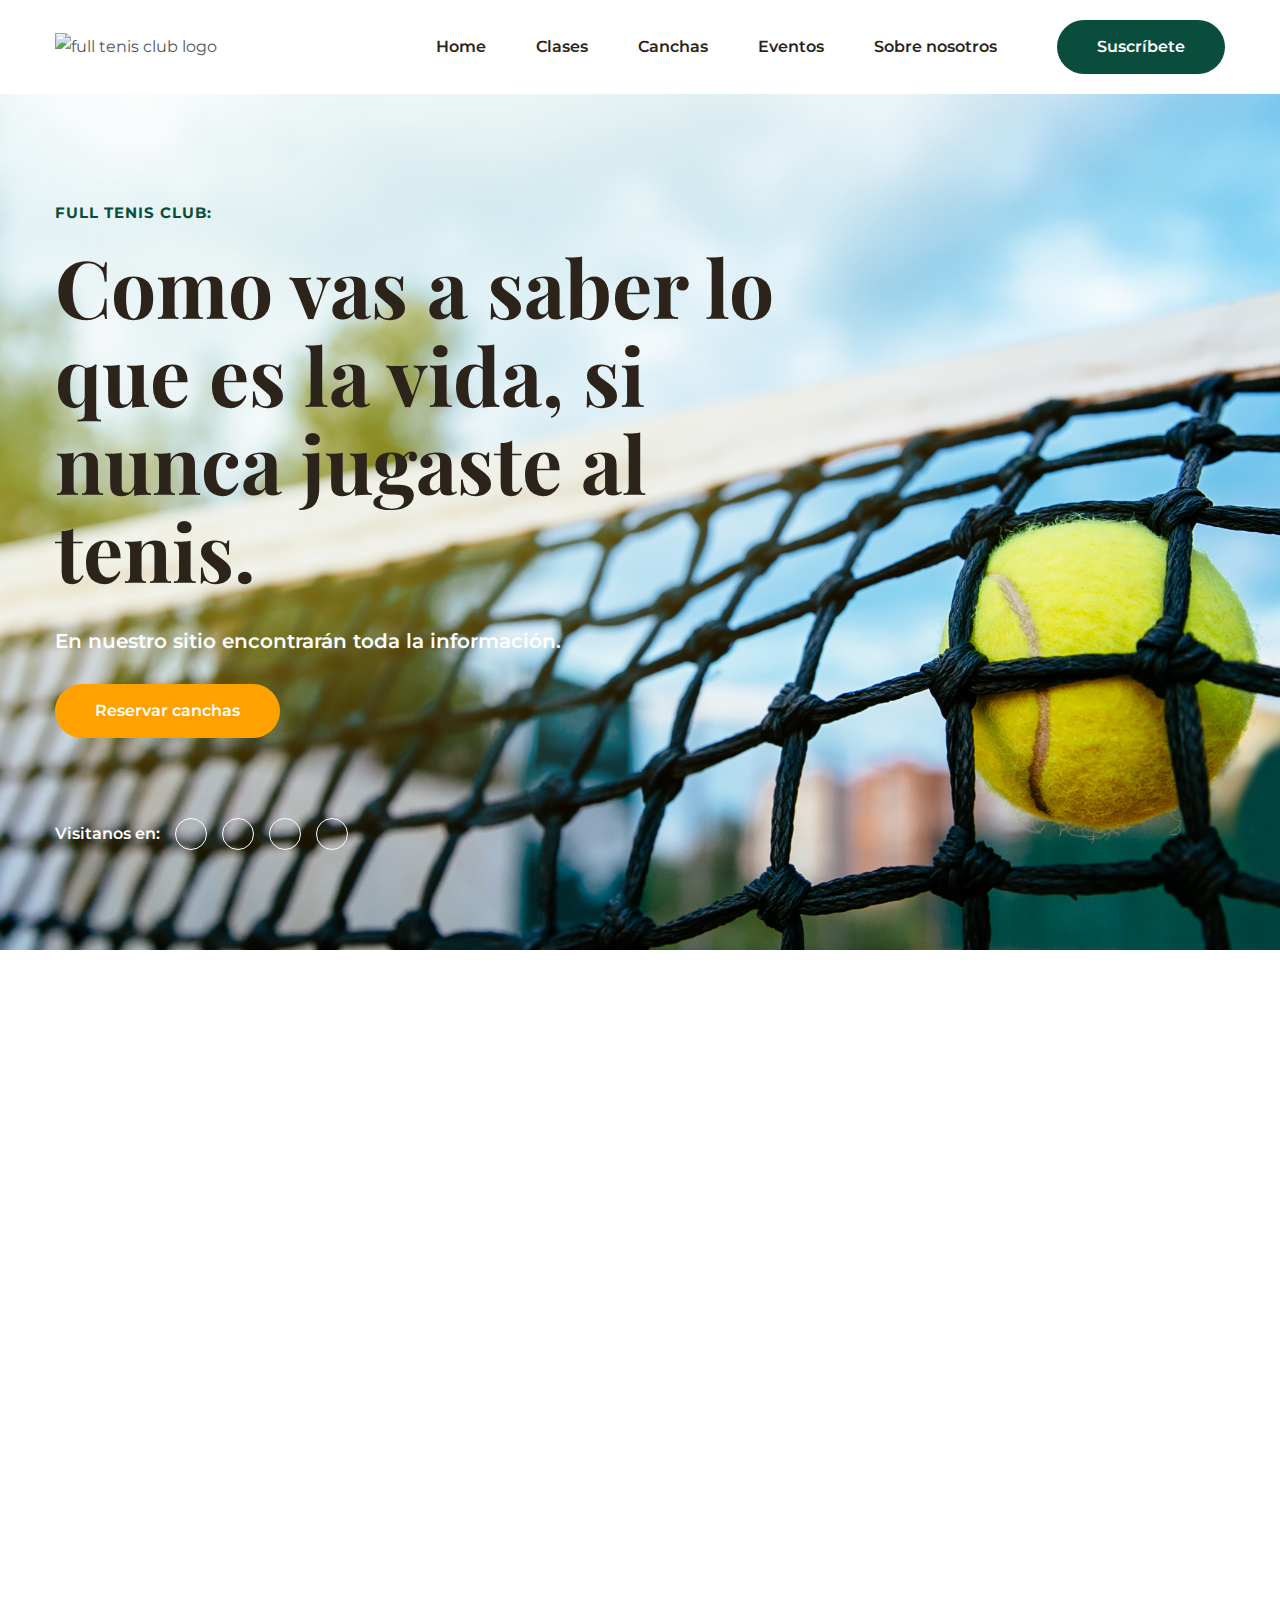
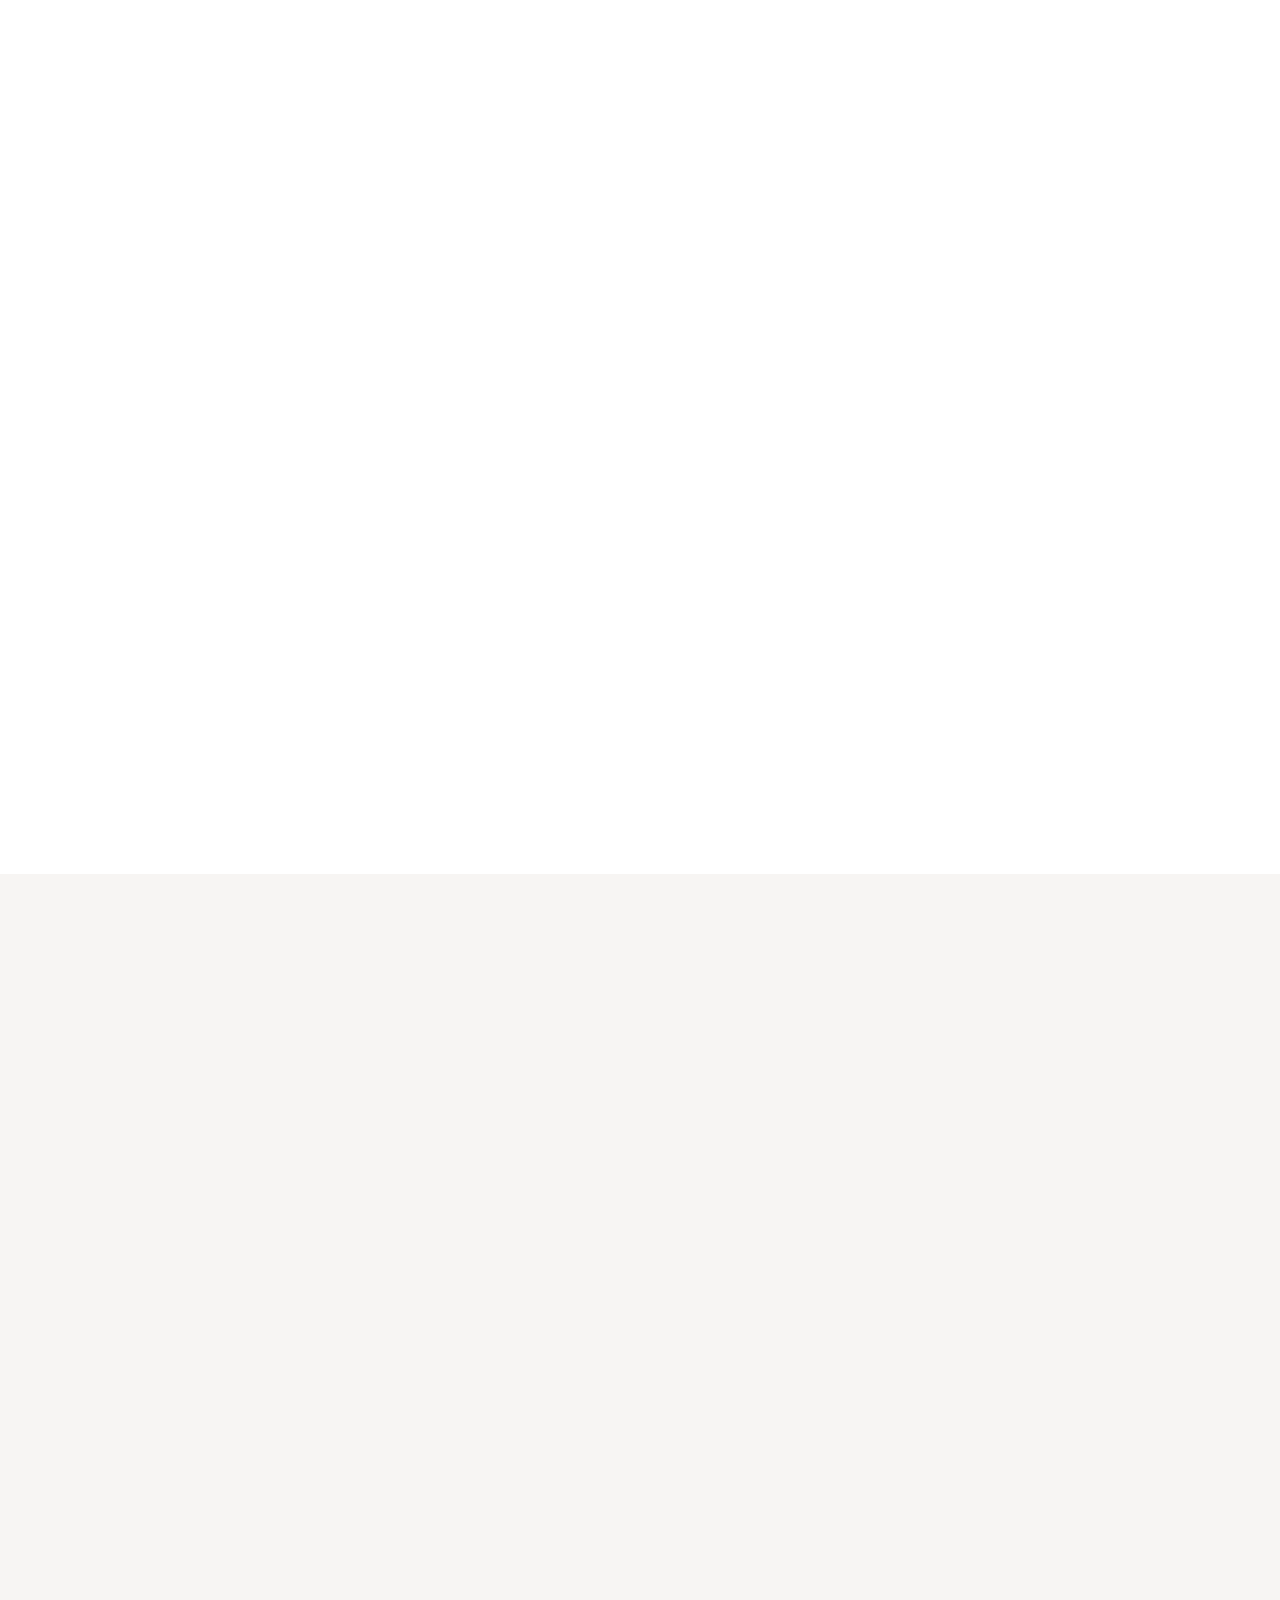
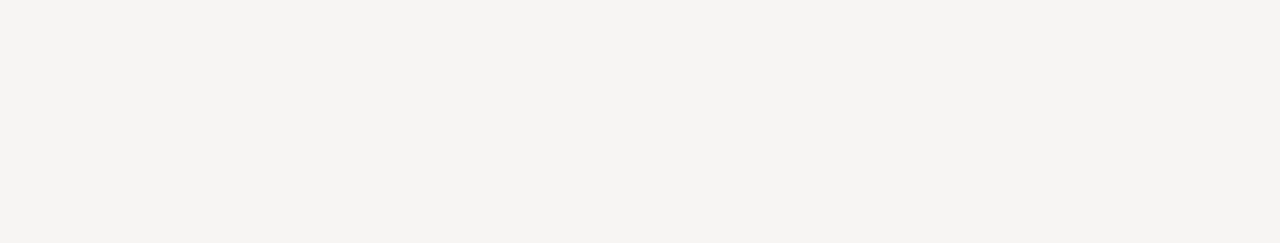
==== Full Tenis Club/index.html @ f9616d7e "Add files via upload" ====
<!DOCTYPE html>
<html lang="en">

<head>
  <meta charset="UTF-8">
  <meta http-equiv="X-UA-Compatible" content="IE=edge">
  <meta name="viewport" content="width=device-width, initial-scale=1.0">
  <title>Full Tenis Club</title>

  <!-- 
    - Icono
  -->
  <link rel="icon" href="/assets/images/iconFTC.png">
  <!-- 
    - Css link
  -->
  <link rel="stylesheet" href="./assets/css/style.css">

  <!-- 
    - google font link
  -->
  <link rel="preconnect" href="https://fonts.googleapis.com">
  <link rel="preconnect" href="https://fonts.gstatic.com" crossorigin>
  <link
    href="https://fonts.googleapis.com/css2?family=Montserrat:wght@400;500;600;700&family=Playfair+Display:wght@600&display=swap"
    rel="stylesheet">
</head>

<body id="top">

  <!-- 
    - #HEADER
  -->
 
  <header class="header" data-header>
    <div class="container">

      <img src="/assets/images/logoFTC.png" alt="full tenis club logo" class="ftcLogo">

      <nav class="navbar" data-navbar>

        <button class="nav-toggle-btn" aria-label="close menu" data-nav-toggler>
          <ion-icon name="close-outline" aria-hidden="true"></ion-icon>
        </button>

        <ul class="navbar-list">

          <li class="navbar-item">
            <a href="#home" class="navbar-link" data-nav-link>Home</a>
          </li>

          <li class="navbar-item">
            <a href="#clases" class="navbar-link" data-nav-link>Clases</a>
          </li>

          <li class="navbar-item">
            <a href="#canchas" class="navbar-link" data-nav-link>Canchas</a>
          </li>

          <li class="navbar-item">
            <a href="#eventos" class="navbar-link" data-nav-link>Eventos</a>
          </li>

          <li class="navbar-item">
            <a href="#sobreNosotros" class="navbar-link" data-nav-link>Sobre nosotros</a>
          </li>

        </ul>

      </nav>

      <a href="#" class="btn btn-primary">Suscríbete</a>

      <button class="nav-toggle-btn" aria-label="open manu" data-nav-toggler>
        <ion-icon name="menu-outline" aria-hidden="true"></ion-icon>
      </button>

      <div class="overlay" data-nav-toggler data-overlay></div>

    </div>
  </header>





  <main>
    <article>

      <!-- 
        - #Info
      -->

      <section class="section info" aria-label="info" id="home" data-section
        style="background-image: url('./assets/images/tenisBackground.jpg')">
        <div class="container">

          <p class="info-subtitle">Full Tenis Club:</p>

          <h1 class="h1 info-title">Como vas a saber lo que es la vida, si nunca jugaste al tenis.</h1>

          <p class="info-text">
            En nuestro sitio encontrarán toda la información.
          </p>

          <a href="#" class="btn btn-secondary">Reservar canchas</a>

          <div class="social-wrapper">

            <p class="social-title">Visitanos en:</p>

            <ul class="social-list">

              <li>
                <a href="#" class="social-link">
                  <ion-icon name="logo-facebook"></ion-icon>
                </a>
              </li>

              <li>
                <a href="#" class="social-link">
                  <ion-icon name="logo-instagram"></ion-icon>
                </a>
              </li>

              <li>
                <a href="#" class="social-link">
                  <ion-icon name="logo-twitter"></ion-icon>
                </a>
              </li>

              <li>
                <a href="#" class="social-link">
                  <ion-icon name="logo-tiktok"></ion-icon>
                </a>
              </li>

            </ul>

          </div>

        </div>
      </section>


      <!-- 
        - #CLASES TENIS
      -->

      <section class="section service" aria-label="service" data-section id="clases">
        <h2 class="h2 h2-title">Consulta sobre todos nuestros programas.</h2>
        <div class="container-tenisClass">
          <div class="tarjet">
            <img src="/assets/images/tom2.jpg" alt="niños jugando tenis" class="tenis-img">
            <h3 class="h3 h3-tarjet">Clases para niños</h3>
            <div class="tarjet-text">
              <h3 class="h3">Primeros pasos al tenis (4-5 años) </h3>
              <p class="p-tarjet">Iniciación al tenis y deportiva para chicos de 4 y 5 años basada en el aprendizaje y primeros pasos en el deporte mediante juegos y actividades recreativas, 
                fomentando asi las diferentes técnicas y coordinación de los movimientos.</p>
              <h3 class="h3">Escuelita principal nivel 1 (6-8 años)</h3>
              <p class="p-tarjet">Para chicos desde los 5 o 6 años en adelante basada en clases con juegos y técnicas para chicos que realizan sus primeros pasos en el aprendizaje del tenis.</p>
              <h3 class="h3">Escuela avanzados nivel 2 (8-10 años)</h3>
              <p class="p-tarjet">Para chicos que poseen alguna experiencia en el deporte, basada en el trabajo técnico de los diferentes golpes como asi también en la coordinación y
                manejo del físico en las diferentes situaciones del juego.</p>
            </div>
          </div>

          <div class="tarjet">
            <img src="/assets/images/adults2.jpg" alt="adultos jugando tenis" class="tenis-img">
            <h3 class="h3 h3-tarjet">Clases para adultos y mayores</h3>
            <div class="tarjet-text">
              <h3 class="h3">Clases Individuales</h3>
              <p class="p-tarjet">Clases para adultos principiantes como para jugadores más experimentados que buscan recreación y/p perfeccionamiento de su juego.</p>
              <h3 class="h3"> Clases Grupales</h3>
              <p class="p-tarjet">Clases para un máximo de 4 jugadores, divididos por categoría y nivel de juego.</p>
              <h3 class="h3">Peloteo</h3>
              <p class="p-tarjet">Intercambio de pases de pelota entre el jugador y el profesor, con el objetivo de adquirir constancia en el juego.</p>
            </div>
          </div>
        </div>

        <div class="container">

          <ul class="grid-list">

            <li>
              <div class="service-card">

                <div class="card-icon">
                  <img src="/assets/images/tenisNiña.png" width="60" height="60" loading="lazy" alt="Women’s Course">
                </div>

                <h3 class="h3">
                  <a href="#" class="card-title">Clases para niños y niñas</a>
                </h3>

                <p class="card-text">
                  Vení a aprender con nosotros y de paso a divertirte con los chicos y el club, la vamos a pasar genial!
                </p>

                <a href="#" class="btn btn-secondary">
                  <ion-icon name="arrow-forward"></ion-icon>
                </a>

                

              </div>
            </li>

            <li>
              <div class="service-card active">

                <div class="card-icon">
                  <img src="/assets/images/tenisHombre.png" width="60" height="60" loading="lazy" alt="Basic Course">
                </div>

                <h3 class="h3">
                  <a href="#" class="card-title">Clases personalizadas</a>
                </h3>

                <p class="card-text">
                  Programas adaptables con acompañamiento para jugadores mas experimentados que quieran mejorar.
                </p>

                <a href="#" class="btn btn-secondary">
                  <ion-icon name="arrow-forward"></ion-icon>
                </a>

              </div>
            </li>

            <li>
              <div class="service-card">

                <div class="card-icon">
                  <img src="/assets/images/tenisMujer.png" width="60" height="60" loading="lazy" alt="Men’s Course">
                </div>

                <h3 class="h3">
                  <a href="#" class="card-title">Clases para adultos y mayores</a>
                </h3>

                <p class="card-text">
                  Clases individuales y grupales para adultos y mayores que estan empezando en el tenis.
                </p>

                <a href="#" class="btn btn-secondary">
                  <ion-icon name="arrow-forward"></ion-icon>
                </a>

              </div>
            </li>

          </ul>

        </div>
      </section>


      <section class="section about" aria-label="about"  data-section>
        <div class="container">

          <div class="about-banner img-holder" style="--width: 470; --height: 580;">
            <img src="/assets/images/chicos.jpg" width="470" height="580" loading="lazy" alt="about banner"
              class="img-cover">

            <a href="#" class="btn btn-secondary">Conocer mas</a>
          </div>

          <div class="about-content">

            <p class="section-subtitle">+25 años enseñando. </p>

            <h2 class="h2 section-title">Vení a aprender con nosotros.</h2>

            <p class="section-text">
              En Full Tenis Club contamos con mas de 20 profesores y profesionales preparados  y capacitados para ayudarte a mejorar y superarte dia a dia.
            </p>

            <h3 class="about-h3">Torneos y campeonatos te esperan.</h3>

            <p class="section-text">
              Competimos en torneos nacionales e internacionales contra las mejores academias y escuelas de tenis del mundo, ¿Que esperas para sumarte?
            </p>

          </div>

        </div>
      </section>


  <!-- 
    - #BACK TO TOP
  -->

  <a href="#top" class="back-top-btn" aria-label="back to top" data-back-top-btn>
    <ion-icon name="chevron-up" aria-hidden="true"></ion-icon>
  </a>



  <!-- 
    - custom js link
  -->
  <script src="./assets/js/script.js" defer></script>

  <!-- 
    - ionicon link
  -->
  <script type="module" src="https://unpkg.com/ionicons@5.5.2/dist/ionicons/ionicons.esm.js"></script>
  <script nomodule src="https://unpkg.com/ionicons@5.5.2/dist/ionicons/ionicons.js"></script>

</body>

</html>
---- Full Tenis Club/assets/css/style.css ----
/*-----------------------------------*\
  #style.css
\*-----------------------------------*/

:root {

  /**
   * colors
   */

  --blue-green-color-wheel_60: hsla(165, 77%, 17%, 0.6);
  --blue-green-color-wheel_10: hsla(165, 77%, 17%, 0.1);
  --blue-green-color-wheel: hsl(165, 77%, 17%);
  --black-chocolate: hsl(32, 24%, 14%);
  --spanish-gray: hsl(210, 3%, 62%);
  --orange-web: hsl(38, 100%, 50%);
  --davys-gray: hsl(213, 5%, 34%);
  --light-gray: hsl(0, 0%, 80%);
  --msu-green: hsl(165, 77%, 15%);
  --cultured: hsl(30, 22%, 96%);
  --white_15: hsl(0, 0%, 100%, 0.15);
  --white: hsl(0, 0%, 100%);
  --onyx: hsl(210, 10%, 23%);

  /**
   * typography
   */

  --ff-montserrat: 'Montserrat', sans-serif;
  --ff-playfair: 'Playfair Display', serif;

  --fs-1: 3.6rem;
  --fs-2: 2.4rem;
  --fs-3: 2.2rem;
  --fs-4: 2rem;
  --fs-5: 1.5rem;
  --fs-6: 1.4rem;
  --fs-7: 1.3rem;

  --fw-700: 700;
  --fw-600: 600;
  --fw-500: 500;

  /**
   * spacing
   */

  --section-padding: 60px;

  /**
   * shadow
   */

  --shadow-1: 0 2px 30px hsla(0, 0%, 0%, 0.1);
  --shadow-2: 2px 4px 8px hsla(215, 20%, 16%, 0.15);

  /**
   * border radius
   */

  --radius-2: 2px;
  --radius-10: 10px;
  --radius-50: 50px;

  /**
   * transition
   */

  --transition-1: 0.25s ease;
  --transition-2: 0.5s ease;
  --transition-3: 1s ease;
  --cubic-in: cubic-bezier(0.51, 0.03, 0.64, 0.28);
  --cubic-out: cubic-bezier(0.33, 0.85, 0.4, 0.96);

}





/*-----------------------------------*\
  #RESET
\*-----------------------------------*/

*,
*::before,
*::after {
  margin: 0;
  padding: 0;
  box-sizing: border-box;
}

li { list-style: none; }

a {
  text-decoration: none;
  color: inherit;
}

a,
img,
span,
input,
button,
ion-icon { display: block; }

img { height: auto; }

input,
button {
  background: none;
  border: none;
  font: inherit;
}

input { width: 100%; }

button { cursor: pointer; }

ion-icon { pointer-events: none; }

address { font-style: normal; }

html {
  font-family: var(--ff-montserrat);
  font-size: 10px;
  scroll-behavior: smooth;
}

body {
  background-color: var(--white);
  color: var(--davys-gray);
  font-size: 1.6rem;
  line-height: 1.75;
}

:focus-visible { outline-offset: 4px; }

::-webkit-scrollbar { width: 10px; }

::-webkit-scrollbar-track { background-color: hsl(0, 0%, 98%); }

::-webkit-scrollbar-thumb { background-color: hsl(0, 0%, 80%); }

::-webkit-scrollbar-thumb:hover { background-color: hsl(0, 0%, 70%); }





/*-----------------------------------*\
  #REUSED STYLE
\*-----------------------------------*/

.container { padding-inline: 15px; }

.btn {
  color: var(--white);
  font-size: var(--fs-6);
  font-weight: var(--fw-600);
  max-width: max-content;
  padding: 8px 20px;
  border-radius: var(--radius-50);
  transition: var(--transition-1);
}

.btn-primary,
.btn-secondary:is(:hover, :focus) { background-color: var(--blue-green-color-wheel); }

.btn-secondary,
.btn-primary:is(:hover, :focus) { background-color: var(--orange-web); }

.section { padding-block: var(--section-padding); }

.h1,
.h2,
.h3 {
  color: var(--black-chocolate);
  font-family: var(--ff-playfair);
  line-height: 1.1;
}

.h1 { font-size: var(--fs-1); }

.h2 { font-size: var(--fs-2); }

.h3 { font-size: var(--fs-4); }

.grid-list {
  display: grid;
  gap: 50px;
}

.img-holder {
  aspect-ratio: var(--width) / var(--height);
  background-color: var(--light-gray);
}

.img-cover {
  width: 100%;
  height: 100%;
  object-fit: cover;
}

.section-subtitle {
  color: var(--color, var(--blue-green-color-wheel));
  font-size: var(--fs-5);
  font-weight: var(--fw-700);
  text-transform: uppercase;
  letter-spacing: 1px;
  text-align: center;
  margin-block-end: 15px;
}

.section-title { text-align: center; }

.section-text { font-size: var(--fs-5); }

.title-wrapper {
  position: relative;
  padding-block: 40px;
  margin-block-end: 50px;
  z-index: 1;
}

.title-wrapper::after {
  content: "";
  position: absolute;
  top: 50%;
  left: 50%;
  transform: translate(-50%, -50%);
  width: 120px;
  height: 160px;
  background-repeat: no-repeat;
  background-position: center;
  background-size: contain;
  z-index: -1;
}

.card-link {
  color: var(--spanish-gray);
  font-size: var(--fs-5);
  font-weight: var(--fw-600);
  transition: var(--transition-2);
}

.card-link .span {
  display: inline-block;
  color: var(--hover-color, var(--black-chocolate));
  transition: var(--transition-2);
}

.card-meta-list {
  display: flex;
  align-items: center;
  gap: 25px;
}

.card-meta-item {
  position: relative;
  color: var(--orange-web);
  font-size: var(--fs-6);
}

.card-meta-item:not(:last-child)::after {
  position: absolute;
  content: "";
  top: 50%;
  right: -15px;
  width: 4px;
  height: 4px;
  background-color: var(--blue-green-color-wheel);
  border-radius: 50%;
}

[data-section] > * {
  opacity: 0;
  transform: translateY(50px);
  transition: var(--transition-3);
}

[data-section].active > * {
  opacity: 1;
  transform: translateY(0);
}





/*-----------------------------------*\
  #HEADER
\*-----------------------------------*/

.header {
  position: fixed;
  top: 0;
  left: 0;
  width: 100%;
  background-color: var(--white);
  padding-block: 15px;
  z-index: 4;
  transition: var(--transition-1);
}

.header.active { box-shadow: var(--shadow-2); }

.header > .container {
  display: flex;
  justify-content: space-between;
  align-items: center;
  gap: 15px;
}

.ftcLogo{
  width: 20%;
}

.header .btn { margin-inline-start: auto; }

.nav-toggle-btn {
  font-size: 40px;
  color: var(--black-chocolate);
}

.navbar {
  position: fixed;
  top: 0;
  left: -300px;
  max-width: 300px;
  width: 100%;
  height: 100%;
  background-color: var(--white);
  visibility: hidden;
  transition: 0.25s var(--cubic-in);
  z-index: 2;
}

.navbar.active {
  transform: translateX(100%);
  visibility: visible;
  transition: 0.5s var(--cubic-out);
}

.navbar .nav-toggle-btn {
  font-size: 35px;
  position: absolute;
  top: 25px;
  right: 20px;
}

.navbar .nav-toggle-btn ion-icon { --ionicon-stroke-width: 25px;}

.navbar-list {
  margin-block-start: 110px;
  border-block-end: 1px solid var(--blue-green-color-wheel_10);
}

.navbar-item { border-block-start: 1px solid var(--blue-green-color-wheel_10); }

.navbar-link {
  color: var(--black-chocolate);
  padding: 13px 20px;
  font-size: var(--fs-5);
  font-weight: var(--fw-600);
}

.overlay {
  position: fixed;
  top: 0;
  left: 0;
  bottom: 0;
  right: 0;
  background-color: hsla(0, 0%, 0%, 0.5);
  opacity: 0;
  pointer-events: none;
  transition: var(--transition-1);
  z-index: 1;
}

.overlay.active {
  opacity: 1;
  pointer-events: all;
}





/*-----------------------------------*\
  #INFO
\*-----------------------------------*/

.info {
  padding-block: 130px 80px;
  background-repeat: no-repeat;
  background-size: cover;
  background-position: 25%;
}

.info-subtitle {
  color: var(--blue-green-color-wheel);
  font-size: var(--fs-5);
  font-weight: var(--fw-700);
  text-transform: uppercase;
  letter-spacing: 1px;
}

.info-title { margin-block: 16px 30px; }

.info-text {
  color: var(--white);
  font-weight: var(--fw-600);
}

.info .btn { margin-block: 20px; }

.info :is(.social-wrapper, .social-list) {
  display: flex;
  align-items: center;
  gap: 15px;
}

.info .social-title {
  color: var(--white);
  font-size: var(--fs-6);
  font-weight: var(--fw-600);
}

.info .social-link {
  font-size: 14px;
  padding: 10px;
  color: var(--white);
  border: 1px solid var(--white);
  border-radius: 50%;
  transition: var(--transition-1);
}

.info .social-link:is(:hover, :focus) {
  background-color: var(--blue-green-color-wheel);
  border-color: var(--blue-green-color-wheel);
  color: var(--white);
}





/*-----------------------------------*\
  #CLASES
\*-----------------------------------*/
.h2-title{
  font-size: 4rem;
  text-align: center;
  margin-bottom: var(--fs-2);
}


.container-tenisClass{
  display: flex;
  padding: var(--fs-4);
  margin-bottom: var(--fs-2);
  justify-content: space-evenly;
}

.tenis-img{
  width: 100%;
}

.tarjet{
  width: 40%;
  background-color: var(--cultured);
  padding: var(--fs-5);
  transition: transform .2s;
}

.h3-tarjet{
  font-size: 3rem;
  padding: var(--fs-6);
  text-align: center;
}

.p-tarjet{
  margin-bottom: var(--fs-6);
}

.tarjet:hover{
  transform: scale(1.05);
}

.service-card {
  padding-inline: 25px;
  text-align: center;
}

.service-card .card-icon {
  position: relative;
  background-color: var(--cultured);
  max-width: max-content;
  margin-inline: auto;
  padding: 40px;
  border-radius: 50%;
  margin-block-end: 40px;
  overflow: hidden;
  transition: var(--transition-1);
  z-index: 1;
}

.service-card .card-icon::before,
.service-card .card-icon::after {
  content: "";
  position: absolute;
  top: 0;
  right: 0;
  bottom: 0;
  left: 0;
  border-radius: 50%;
  transition: var(--transition-1);
  z-index: -1;
}

.service-card .card-icon::before {
  background-color: var(--blue-green-color-wheel);
  transform: translateY(120px);
}

.service-card .card-icon::after {
  background-color: var(--orange-web);
  transform: translateY(150px);
}

.service-card:is(:hover, :focus-within, .active) .card-icon::before {
  transform: translateY(0);
}

.service-card:is(:hover, :focus-within, .active) .card-icon::after {
  transform: translateY(120px);
}

.service-card .card-icon img { transition: var(--transition-1); }

.service-card:is(:hover, :focus-within, .active) .card-icon img {
  filter: grayscale(1) brightness(0) invert(1);
}

.service-card .h3 { --fs-4: 2.4rem; }

.service-card .card-title { transition: var(--transition-1); }

.service-card .card-title:is(:hover, :focus) { color: var(--orange-web); }

.service-card .card-text {
  font-size: var(--fs-5);
  margin-block: 20px 35px;
}

.service-card .btn {
  margin-inline: auto;
  font-size: 18px;
  padding: 0;
  max-width: 60px;
  height: 60px;
  display: grid;
  place-content: center;
}





/*-----------------------------------*\
  #CLASES TARJETA
\*-----------------------------------*/

.about {
  background-color: var(--cultured);
  overflow: hidden;
}

.about-banner {
  position: relative;
  margin-block-end: 50px;
}

.about-banner::before,
.about-banner::after {
  content: "";
  position: absolute;
}

.about-banner::before {
  top: -20px;
  left: -20px;
  width: 100px;
  height: 100px;
  background-image: url('/assets/images/pelota.png');
  background-repeat: no-repeat;
  background-position: center;
  background-size: contain;
  animation: rotate360 8s linear infinite;
}

@keyframes rotate360 {
  0% { transform: rotate(0); }
  100% { transform: rotate(1turn); }
}

.about-banner::after {
  top: 0;
  right: 0;
  bottom: 0;
  left: 0;
  background-image: linear-gradient(to bottom, transparent 50%, var(--blue-green-color-wheel_60));
}

.about-banner .btn {
  position: absolute;
  min-width: max-content;
  bottom: 35px;
  left: 50%;
  transform: translateX(-50%);
  z-index: 1;
}

.about-content {
  position: relative;
  background-color: var(--white);
  padding: 40px;
  z-index: 1;
}

.about-content::after {
  content: "";
  position: absolute;
  top: -10px;
  right: -20px;
  width: 150px;
  height: 110px;
  background-image: url('/assets/images/raqueta.png');
  background-repeat: no-repeat;
  background-position: center;
  background-size: contain;
  z-index: -1;
}

.about :is(.section-subtitle, .section-title) { text-align: left; }

.about .section-title { margin-block-end: 20px; }

.about-h3 {
  color: var(--blue-green-color-wheel);
  font-size: var(--fs-2);
  font-weight: var(--fw-600);
  margin-block: 30px 10px;
}





/

/*-----------------------------------*\
  #BACK TO TOP
\*-----------------------------------*/

.back-top-btn {
  position: fixed;
  bottom: 10px;
  right: 20px;
  background-color: var(--orange-web);
  color: var(--white);
  font-size: 20px;
  padding: 10px;
  border-radius: 50%;
  box-shadow: var(--shadow-1);
  visibility: hidden;
  opacity: 0;
  transition: var(--transition-1);
  z-index: 4;
}

.back-top-btn:is(:hover, :focus) { background-color: var(--onyx); }

.back-top-btn.active {
  visibility: visible;
  opacity: 1;
  transform: translateY(-10px);
}



/*-----------------------------------*\
  #MEDIA QUERIES
\*-----------------------------------*/

/**
 * responsive for larger than 575px screen
 */

@media (min-width: 575px) {

  /**
   * CUSTOM PROPERTY
   */

  :root {

    /**
     * typography
     */

    --fs-1: 5.6rem;
    --fs-2: 3.6rem;

  }



  /**
   * REUSED STYLE
   */

  .container {
    max-width: 600px;
    width: 100%;
    margin-inline: auto;
  }

  .btn { padding: 10px 30px; }



  /**
   * info
   */

  .info { padding-block: 170px 100px; }

  .info-text { font-size: var(--fs-4); }

  .info .btn { margin-block: 25px 80px; }

  .info .social-title { --fs-6: 1.6rem; }

  .info .social-link { padding: 15px; }



  /**
   * SERVICE
   */

  .service-card {
    max-width: 380px;
    margin-inline: auto;
  }

  .service-card .card-icon { padding: 50px; }

  .service-card .card-icon img { width: 70px; }

  .service-card .card-icon::before,
  .service-card:is(:hover, :focus-within, .active) .card-icon::after {
    transform: translateY(150px);
  }

  .service-card .card-icon::after { transform: translateY(180px); }

  .service-card .h3 { --fs-4: 3.5rem; }



  /**
   * ABOUT
   */

  .about-banner::before {
    top: -60px;
    left: -60px;
    width: 155px;
    height: 155px;
  }

  .about-content::after {
    top: -30px;
    right: -50px;
    width: 195px;
    height: 195px;
  }

  .about .section-title { --fs-2: 4.4rem; }

  .about-h3 { --fs-2: 3rem; }



  /**
   * COURSE
   */

  .course .grid-list { grid-template-columns: 1fr 1fr; }



  /**
   * BLOG
   */

  .blog-card .h3 { --fs-4: 2.4rem; }



  /**
   * APP
   */

  .app-card { padding: 50px; }

  .app-card::before {
    width: 150px;
    height: 250px;
  }

  .app-card::after {
    width: 190px;
    height: 290px;
    bottom: -70px;
  }



  /**
   * FOOTER
   */

  .footer-top .container {
    grid-template-columns: repeat(3, 1fr);
    column-gap: 30px;
  }

  .footer-list:first-child { grid-column: 1 / 4; }

}





/**
 * responsive for larger than 768px screen
 */

@media (min-width: 768px) {

  /**
   * CUSTOM PROPERTY
   */

  :root {

    /**
     * typography
     */

    --fs-1: 6.4rem;
    --fs-2: 5.7rem;

    /**
     * spacing
     */

    --section-padding: 80px;

  }



  /**
   * REUSED STYLE
   */

  .container { max-width: 720px; }



  /**
   * HEADER
   */

  .logo { font-size: 35px; }



  /**
   * INFO
   */

  .info-title { max-width: 15ch; }



  /**
   * SERVICE
   */

  .service .grid-list { grid-template-columns: 1fr 1fr; }



  /**
   * ABOUT
   */

  .about-content { padding: 100px 80px; }

  .about .section-title { --fs-2: 5.7rem; }



  /**
   * COURSE
   */

  .course-card .card-price {
    width: 80px;
    height: 80px;
    font-size: var(--fs-4);
    margin-block-start: -100px;
  }

  .course-card .h3 { --fs-4: 2.4rem; }

  .course-card .card-content {
    padding: 30px;
    padding-block-end: 25px;
  }



  /**
   * BLOG
   */

  .blog-card { padding: 45px; }



  /**
   * APP
   */

  .app-card { padding: 100px 50px; }

}





/**
 * responsive for larger than 992px screen
 */

@media (min-width: 992px) {

  /**
   * CUSTOM PROPERTY
   */

  :root {

    /**
     * spacing
     */

    --section-padding: 100px;

  }



  /**
   * REUSED STYLE
   */

  .container { max-width: 960px; }

  .btn {
    font-size: unset;
    padding: 13px 40px;
  }

  :is(.service, .course, .blog) .grid-list {
    grid-template-columns: repeat(3, 1fr);
  }



  /**
   * HEADER
   */

  .nav-toggle-btn,
  .overlay { display: none; }

  .header { padding-block: 20px; }

  .navbar,
  .navbar.active,
  .navbar-list,
  .navbar-item { all: unset; }

  .navbar { margin-inline-start: auto; }

  .header .btn { margin-inline-start: 0; }

  .navbar-list { display: flex; }

  .navbar-link {
    font-size: unset;
    padding-inline: 15px;
    transition: var(--transition-1);
  }

  .navbar-link:is(:hover, :focus) { color: var(--orange-web); }



  /**
   * SERVICE
   */

  .service .grid-list { gap: 0; }

  .service .grid-list > li:nth-child(2) { border-inline: 1px solid var(--cultured); }

  .service-card .h3 { --fs-4: 3rem; }



  /**
   * ABOUT
   */

  .about .container {
    display: grid;
    grid-template-columns: 0.7fr 1fr;
    align-items: center;
    gap: 50px;
  }

  .about-banner { margin-block-end: 0; }

  .about-content { padding: 40px; }

  .about .section-title { --fs-2: 4.4rem; }

  .about-h3 { --fs-2: 2.4rem; }



  /**
   * BLOG
   */

  .blog-card { padding: 30px; }



  /**
   * APP
   */

  .app .section-title { margin-block-end: 55px; }

  .app .app-link {
    width: 180px;
    height: 65px;
  }

  .app .app-link .img { width: max-content; }



  /**
   * FOOTER
   */

  .footer-top .container { grid-template-columns: 1fr 0.6fr 0.6fr 0.65fr; }

  .footer-list:first-child { grid-column: auto; }

  .footer-list-title { --fs-4: 2.4rem; }

  .footer-link,
  .address { --fs-6: 1.5rem; }

  .footer-top .btn-secondary { padding-inline: 30px; }

  .footer-bottom .container {
    display: flex;
    justify-content: space-between;
    align-items: center;
  }

  .copyright { margin-block-end: 0; }

}





/**
 * responsive for larger than 1200px screen
 */

@media (min-width: 1200px) {

  /**
   * CUSTOM PROPERTY
   */

  :root {

    /**
     * typography
     */

    --fs-1: 8rem;

    /**
     * spacing
     */

    --section-padding: 140px;

  }



  /**
   * REUSED STYLE
   */

  .container { max-width: 1200px; }



  /**
   * HEADER
   */

  .header .container { gap: 35px; }

  .navbar-link { padding-inline: 25px; }



  /**
   * INFO
   */

  .info {
    padding-block: 200px 100px;
    background-position: 35%;
  }



  /**
   * SERVICE
   */

  .service-card .h3 { --fs-4: 3.5rem; }

  .service-card .btn { opacity: 0; }

  .service-card:is(:hover, :focus-within, .active) .btn { opacity: 1; }



  /**
   * ABOUT
   */

  .about-content { padding: 100px 80px; }

  .about .section-title { --fs-2: 5.7rem; }

  .about-h3 { --fs-2: 3rem; }



  /**
   * BLOG
   */

  .blog-card { padding: 45px; }

  .blog-card .publish-date {
    width: 80px;
    height: 80px;
  }



  /**
   * FOOTER
   */

  .footer-top .container { column-gap: 100px; }

}
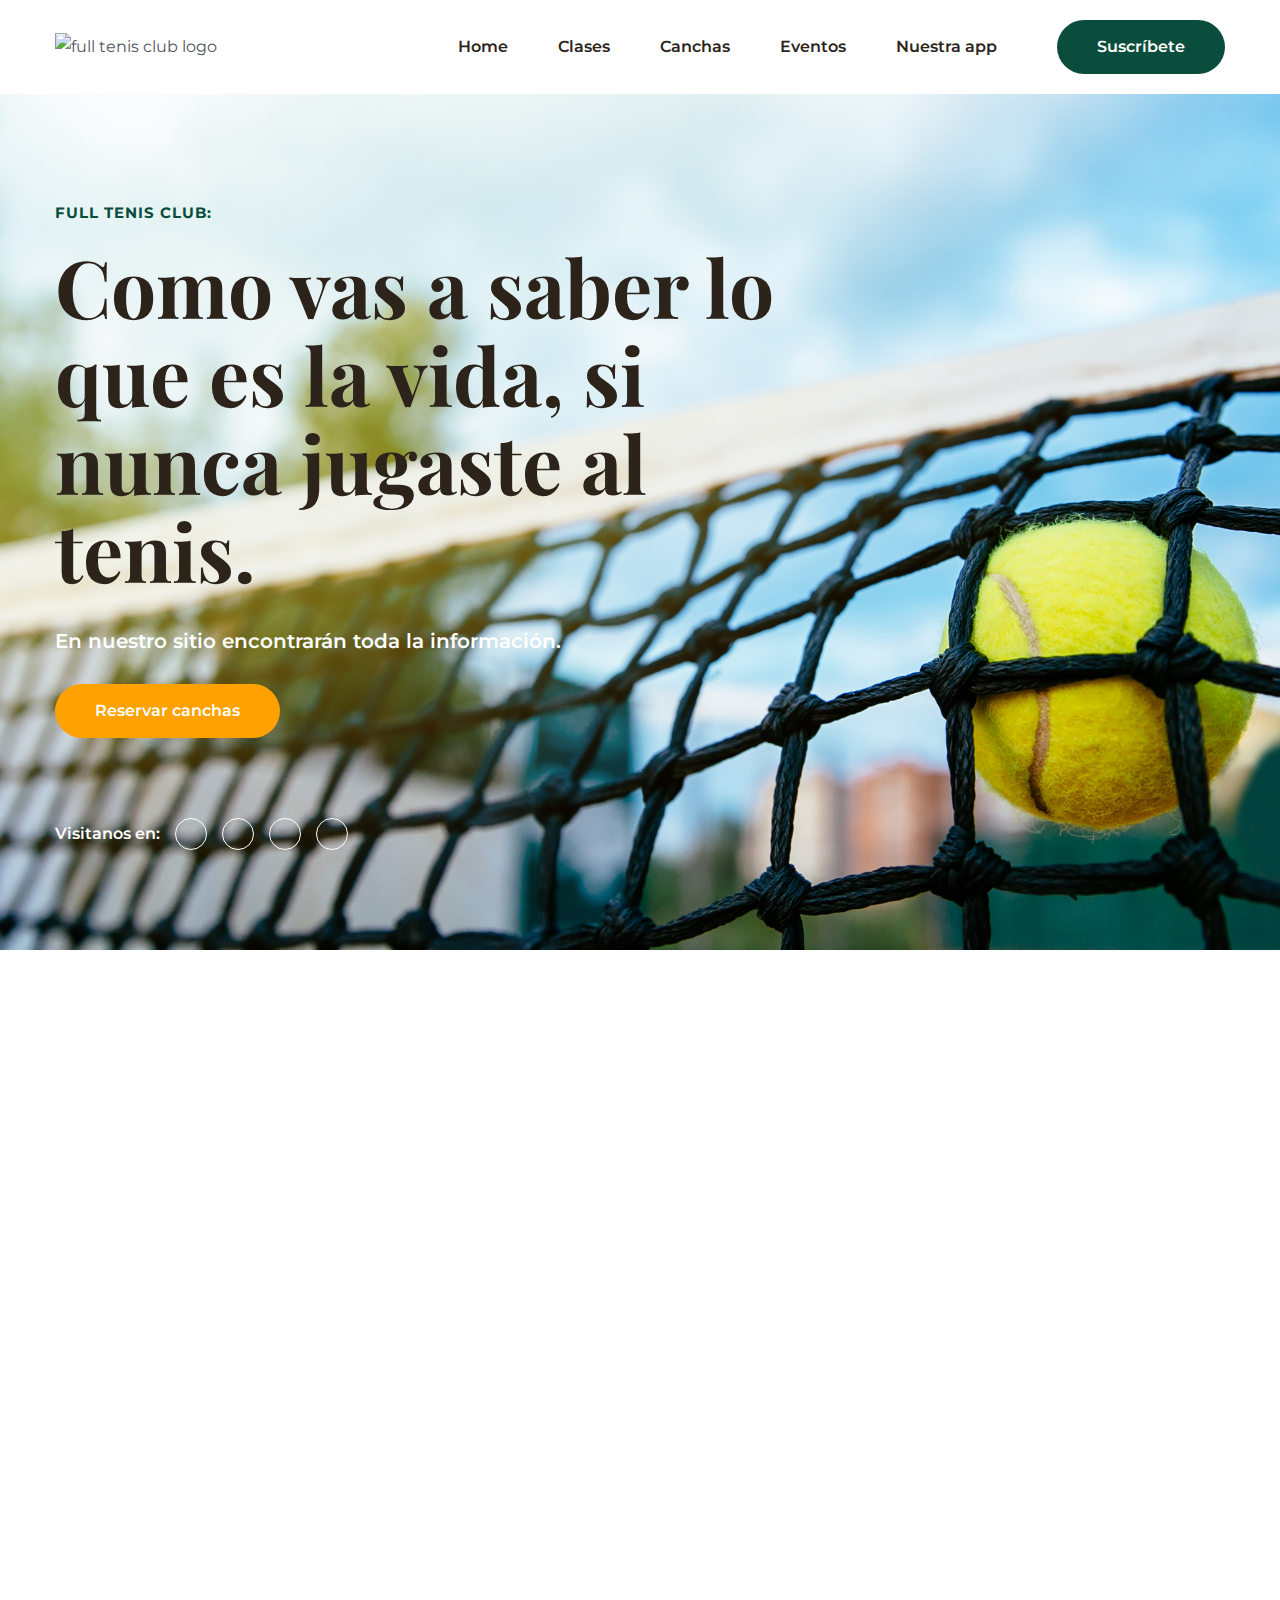
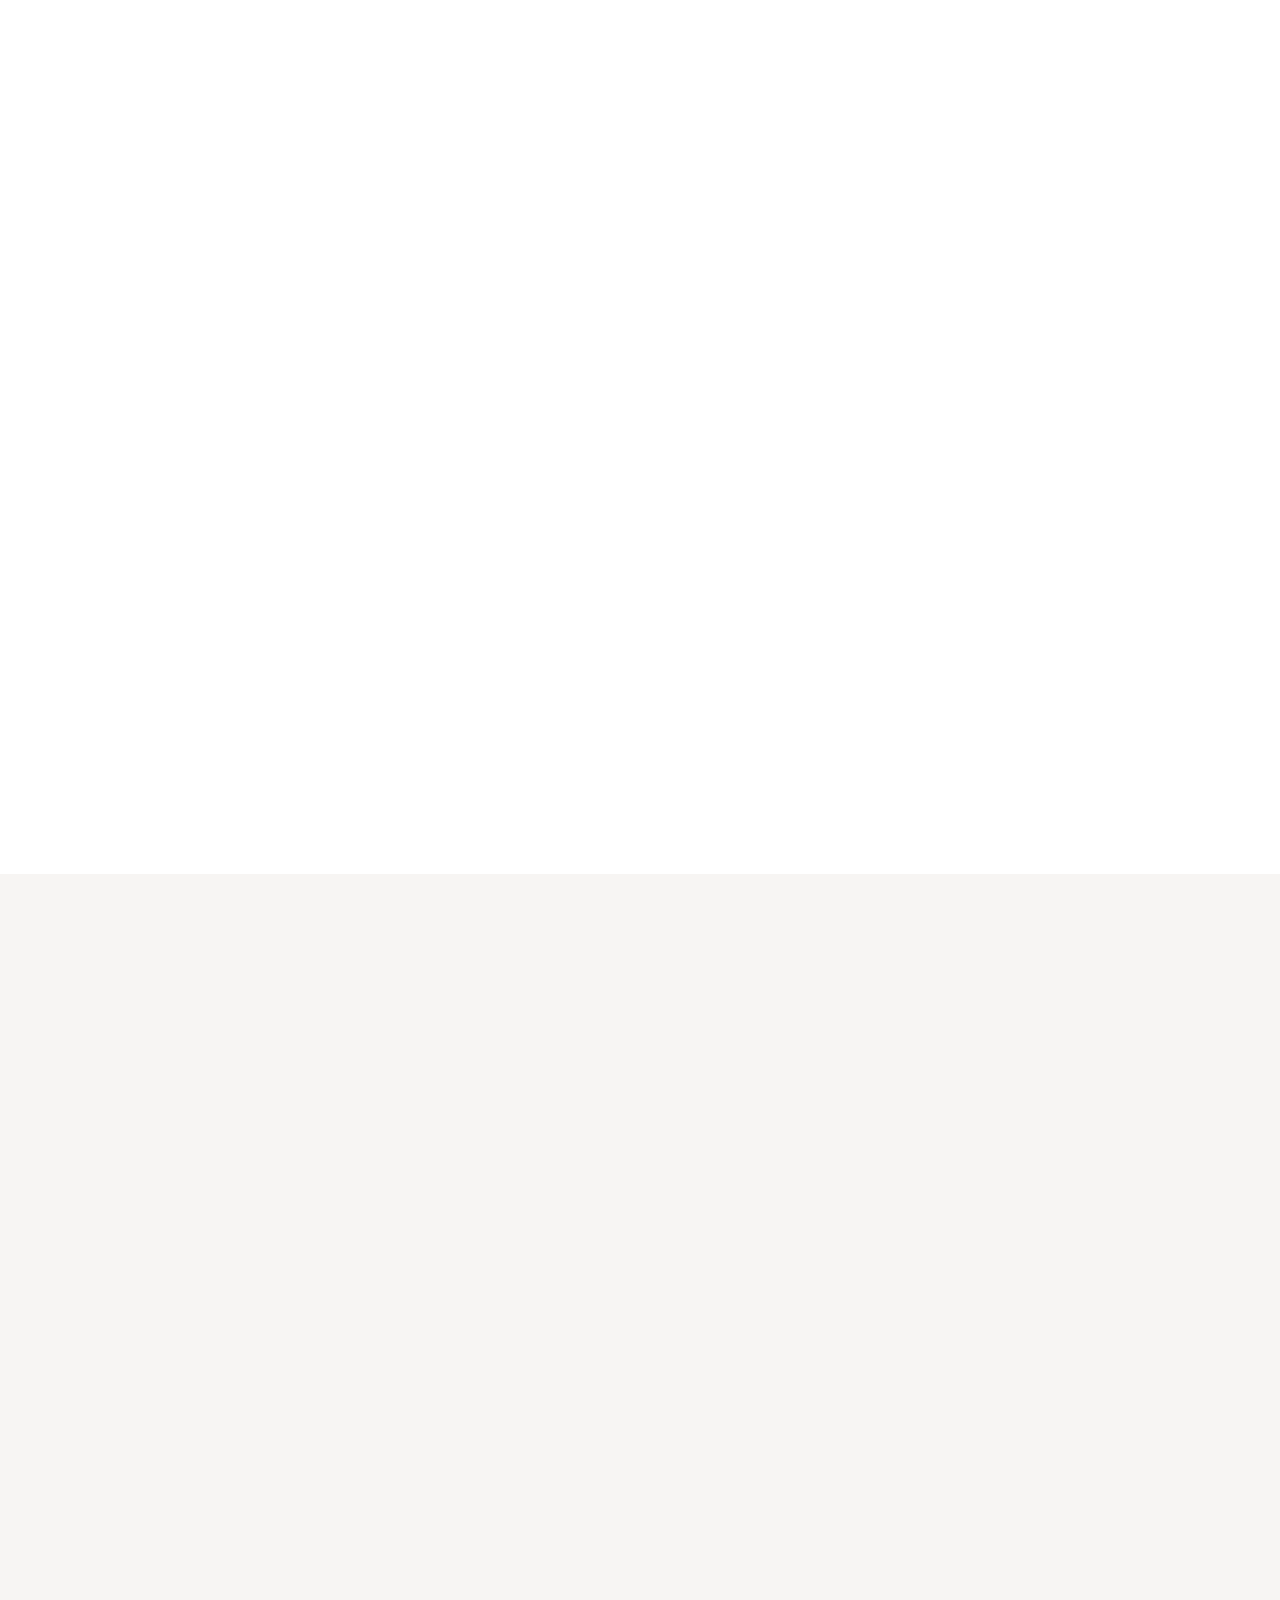
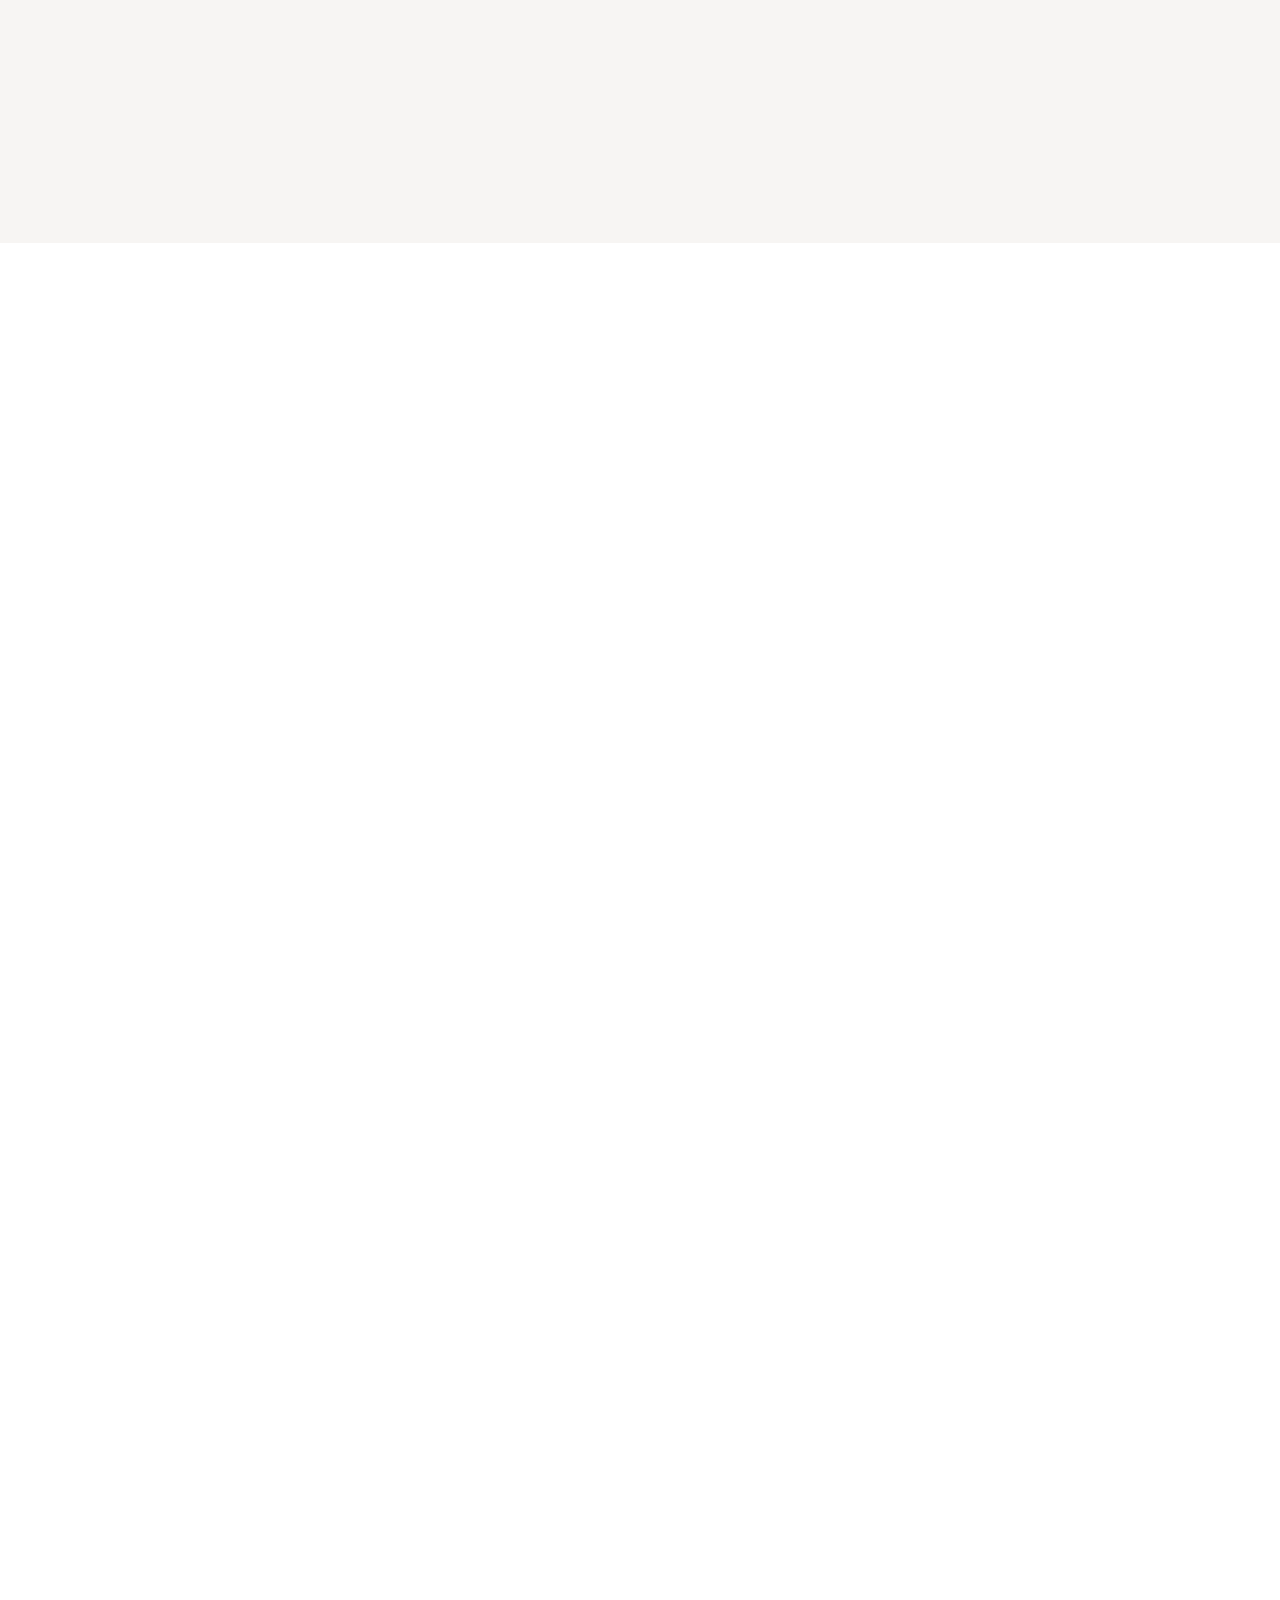
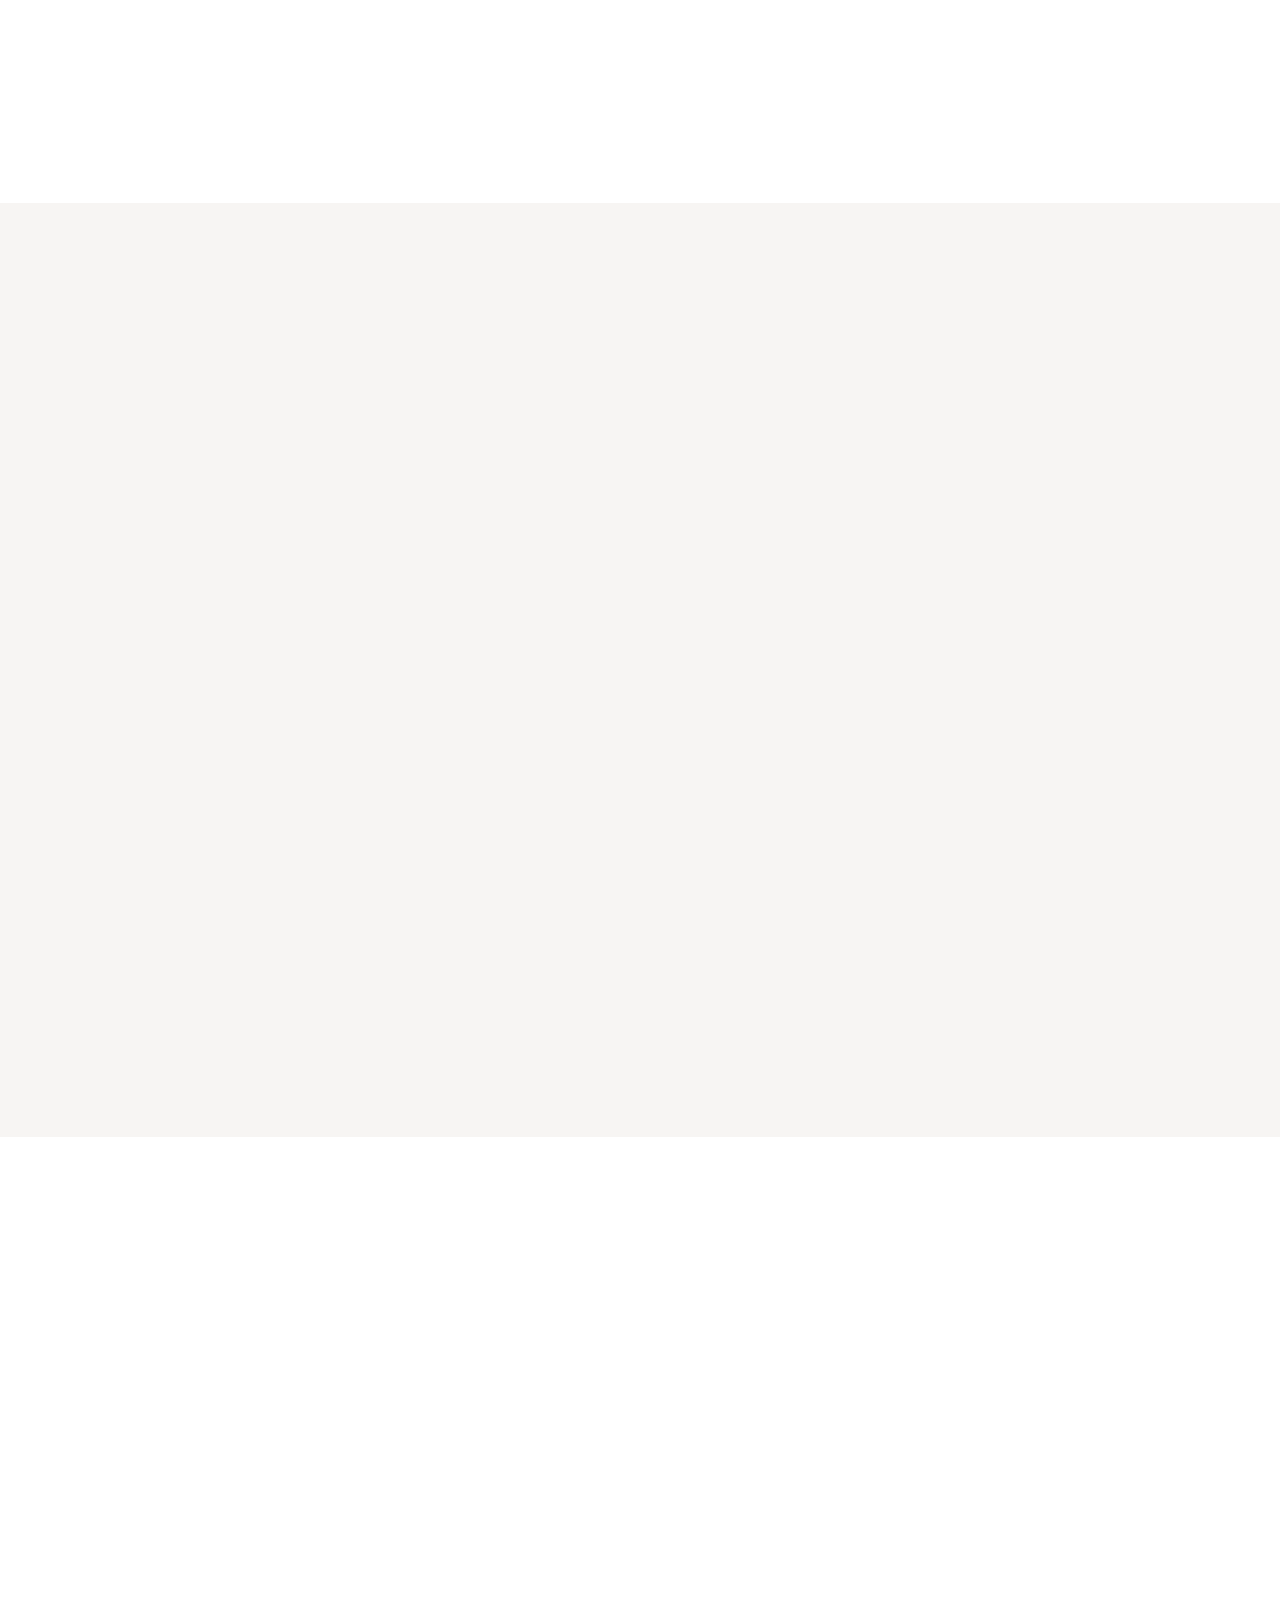
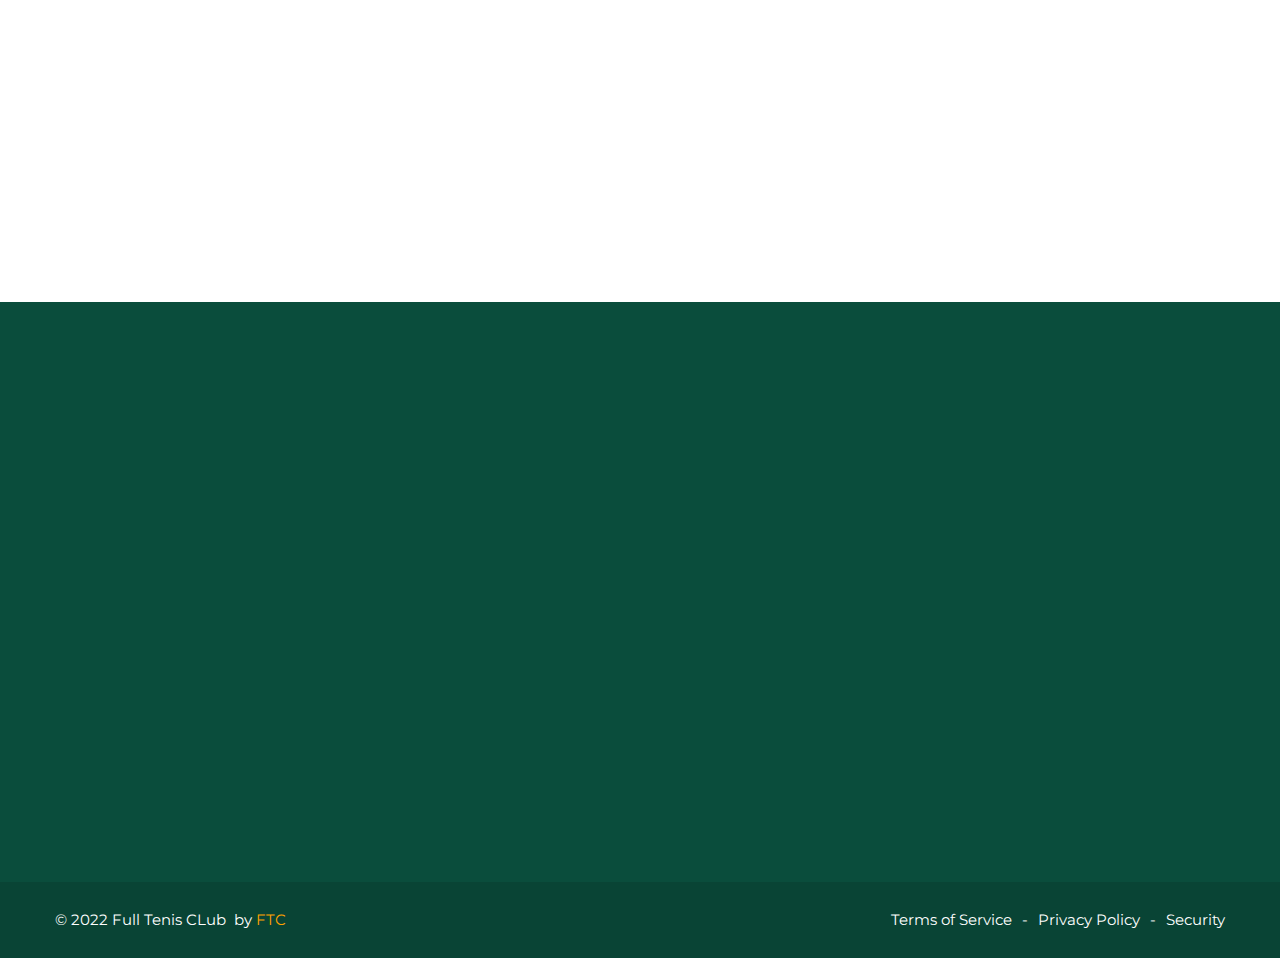
==== commit 60fea001: "full tenis club" ====
--- a/Full Tenis Club/index.html
+++ b/Full Tenis Club/index.html
@@ -62,7 +62,7 @@
           </li>
 
           <li class="navbar-item">
-            <a href="#sobreNosotros" class="navbar-link" data-nav-link>Sobre nosotros</a>
+            <a href="#app" class="navbar-link" data-nav-link>Nuestra app</a>
           </li>
 
         </ul>
@@ -260,9 +260,36 @@
       <section class="section about" aria-label="about"  data-section>
         <div class="container">
 
-          <div class="about-banner img-holder" style="--width: 470; --height: 580;">
-            <img src="/assets/images/chicos.jpg" width="470" height="580" loading="lazy" alt="about banner"
-              class="img-cover">
+          <div class="about-banner img-holder slideshow-container" style="--width: 470; --height: 700;">
+           <div class="Slides fade">
+            <img src="/assets/images/chicos.jpg" width="470" height="700" loading="lazy" alt="about banner"
+            class="img-cover">
+           </div>
+           <div class="Slides fade">
+            <img src="/assets/images/chico1.jpg" width="470" height="700" loading="lazy" alt="about banner"
+            class="img-cover">
+           </div>
+           <div class="Slides fade">
+            <img src="/assets/images/chica1.jpg" width="470" height="700" loading="lazy" alt="about banner"
+            class="img-cover">
+           </div>
+           <div class="Slides fade">
+            <img src="/assets/images/chico2.jpg" width="470" height="700" loading="lazy" alt="about banner"
+            class="img-cover">
+           </div>
+           <div class="Slides fade">
+            <img src="/assets/images/chica2.jpg" width="470" height="700" loading="lazy" alt="about banner"
+            class="img-cover">
+           </div>
+           <div class="Slides fade">
+            <img src="/assets/images/chico3.jpg" width="470" height="700" loading="lazy" alt="about banner"
+            class="img-cover">
+           </div>
+           <div class="Slides fade">
+            <img src="/assets/images/chica3.jpg" width="470" height="700" loading="lazy" alt="about banner"
+            class="img-cover">
+           </div>
+
 
             <a href="#" class="btn btn-secondary">Conocer mas</a>
           </div>
@@ -287,6 +314,551 @@
 
         </div>
       </section>
+
+
+
+
+            <!-- 
+        - #CANCHAS
+      -->
+
+      <section class="section course" aria-label="course" id="canchas" data-section>
+        <div class="container">
+
+          <div class="title-wrapper">
+            <p class="section-subtitle">Conoce nuestras canchas.</p>
+
+            <h2 class="h2 section-title">Conoce nuestras instalaciones.</h2>
+          </div>
+
+          <ul class="grid-list">
+
+            <li>
+              <div class="course-card">
+
+                <figure class="card-banner img-holder" style="--width: 350; --height: 300;">
+                  <img src="./assets/images/recepcion.jpg" width="350" height="300" loading="lazy"
+                    alt="Recepción full tenis club" class="img-cover">
+                </figure>
+
+                <div class="card-content">
+
+                  <data class="card-num" value="1">1</data>
+
+                  <p class="card-author">
+                    <a href="#" class="card-link">
+                      <span class="span">Entrada principal</span>
+                    </a>
+                  </p>
+
+                  <h3 class="h3">
+                    <a href="#" class="card-title">Recepción y buffet</a>
+                  </h3>
+
+                  <ul class="card-meta-list">
+
+                    <li class="card-meta-item">
+                      De <time datetime="PT7H00M">7:00</time>
+                    </li>
+
+                    <li class="card-meta-item">
+                      a <time datetime="PT23H00M">23:00</time>
+                    </li>
+
+                  </ul>
+
+                </div>
+
+              </div>
+            </li>
+
+            <li>
+              <div class="course-card">
+
+                <figure class="card-banner img-holder" style="--width: 350; --height: 300;">
+                  <img src="./assets/images/pileta.jpeg" width="350" height="300" loading="lazy"
+                    alt="pileta" class="img-cover">
+                </figure>
+
+                <div class="card-content">
+
+                  <data class="card-num" value="2">2</data>
+
+                  <p class="card-author">
+                    <a href="#" class="card-link">
+                      <span class="span">Pileta </span>
+                    </a>
+                  </p>
+
+                  <h3 class="h3">
+                    <a href="#" class="card-title">Pileta </a>
+                  </h3>
+
+                  <ul class="card-meta-list">
+
+                    <li class="card-meta-item">
+                    De <time datetime="PT6H12M">9:30 hs</time>
+                    </li>
+
+                    <li class="card-meta-item">
+                    a <time datetime="PT6H12M">17:30 hs</time>
+                    </li>
+
+                  </ul>
+
+                </div>
+
+              </div>
+            </li>
+
+            <li>
+              <div class="course-card">
+
+                <figure class="card-banner img-holder" style="--width: 350; --height: 300;">
+                  <img src="./assets/images/juegos.jpg" width="350" height="300" loading="lazy"
+                    alt="Designing Your Personal Weight Loss Plan" class="img-cover">
+                </figure>
+
+                <div class="card-content">
+
+                  <data class="card-num" value="3">3</data>
+
+                  <p class="card-author">
+                    <a href="#" class="card-link">
+                      <span class="span">Sector central</span>
+                    </a>
+                  </p>
+
+                  <h3 class="h3">
+                    <a href="#" class="card-title">Patio de juegos</a>
+                  </h3>
+
+                  <ul class="card-meta-list">
+
+                    <li class="card-meta-item">
+                    De  <time datetime="PT9H34M">09:00 hs</time>
+                    </li>
+
+                    <li class="card-meta-item">
+                    a  <time datetime="PT9H34M">18:00 hs</time>
+                    </li>
+
+                  </ul>
+
+                </div>
+
+              </div>
+            </li>
+
+            <li>
+              <div class="course-card">
+
+                <figure class="card-banner img-holder" style="--width: 350; --height: 300;">
+                  <img src="./assets/images/cancha-ladrillo.jpg" width="350" height="300" loading="lazy"
+                    alt="Cancha de polvo de ladrillo de tenis" class="img-cover">
+                </figure>
+
+                <div class="card-content">
+
+                  <data class="card-num" value="1">4</data>
+
+                  <p class="card-author">
+                    <a href="#" class="card-link">
+                      <span class="span">Sector norte</span>
+                    </a>
+                  </p>
+
+                  <h3 class="h3">
+                    <a href="#" class="card-title">Canchas de   ladrillo</a>
+                  </h3>
+
+                  <ul class="card-meta-list">
+
+                    <li class="card-meta-item">
+                      <p class="card-meta-text">2 sectores</p>
+                    </li>
+
+                    <li class="card-meta-item">
+                      <p class="card-meta-text">8 canchas</p>
+                    </li>
+
+                  </ul>
+
+                </div>
+
+              </div>
+            </li>
+
+            <li>
+              <div class="course-card">
+
+                <figure class="card-banner img-holder" style="--width: 350; --height: 300;">
+                  <img src="./assets/images/cancha-rapida.jpg" width="350" height="300" loading="lazy"
+                    alt="Cancha rápida de tenis." class="img-cover">
+                </figure>
+
+                <div class="card-content">
+
+                  <data class="card-num" value="2">5</data>
+
+                  <p class="card-author">
+                    <a href="#" class="card-link">
+                      <span class="span">Sector Este</span>
+                    </a>
+                  </p>
+
+                  <h3 class="h3">
+                    <a href="#" class="card-title">Canchas Rápidas</a>
+                  </h3>
+
+                  <ul class="card-meta-list">
+
+                    <li class="card-meta-item">
+                      <p class="card-meta-text">1 sector</p>
+                    </li>
+
+                    <li class="card-meta-item">
+                      <p class="card-meta-text">4 canchas</p>
+                    </li>
+
+                  </ul>
+
+                </div>
+
+              </div>
+            </li>
+
+            <li>
+              <div class="course-card">
+
+                <figure class="card-banner img-holder" style="--width: 350; --height: 300;">
+                  <img src="./assets/images/cancha-cesped.jpg" width="350" height="300" loading="lazy"
+                    alt="Cancha de césped de tenis" class="img-cover">
+                </figure>
+
+                <div class="card-content">
+
+                  <data class="card-num" value="3">6</data>
+
+                  <p class="card-author">
+                    <a href="#" class="card-link">
+                      <span class="span">Sector Oeste</span>
+                    </a>
+                  </p>
+
+                  <h3 class="h3">
+                    <a href="#" class="card-title">Canchas de césped</a>
+                  </h3>
+
+                  <ul class="card-meta-list">
+
+                    <li class="card-meta-item">
+                      <p class="card-meta-text">1 sector</p>
+                    </li>
+
+                    <li class="card-meta-item">
+                      <p class="card-meta-text">2 canchas</p>
+                    </li>
+
+                  </ul>
+
+                </div>
+
+              </div>
+            </li>
+
+            
+
+          </ul>
+
+        </div>
+      </section>
+
+
+
+
+
+      <!-- 
+        - #Eventos
+      -->
+
+      <section class="section blog" aria-label="blog" id="eventos" data-section>
+        <div class="container">
+
+          <div class="title-wrapper">
+            <p class="section-subtitle">Octubre en full tenis</p>
+
+            <h2 class="h2 section-title">¡Vení te esperamos!</h2>
+          </div>
+
+          <ul class="grid-list">
+
+            <li>
+              <div class="blog-card">
+
+                <div class="wrapper">
+
+                  <time class="publish-date" datetime="2022-10-08">
+                    <span class="span">08</span> Oct
+                  </time>
+
+                  <div>
+
+                    <div class="card-author">
+                      <a href="#" class="card-link">
+                        En <span class="span">Chanchas rápidas</span>
+                      </a>
+                    </div>
+
+                    <ul class="card-meta-list">
+                      <li class="card-meta-item">
+                        <p class="item-text">15:00 hs</p>
+                      </li>
+
+                      <li class="card-meta-item">
+                        <p class="item-text">18:00 hs</p>
+                      </li>
+                    </ul>
+
+                  </div>
+
+                </div>
+
+                <h3 class="h3">
+                  <a href="#" class="card-title">Testeo y muestra de raquetas.</a>
+                </h3>
+
+                <p class="card-text">
+                  Vení a probar la raqueta que quieras y participá en el sorteo y de los juegos que te esperan. ¡No te lo pierdas! 
+                </p>
+
+              </div>
+            </li>
+
+            <li>
+              <div class="blog-card">
+
+                <div class="wrapper">
+
+                  <time class="publish-date" datetime="2022-10-15">
+                    <span class="span">15</span> Oct
+                  </time>
+
+                  <div>
+
+                    <div class="card-author">
+                      <a href="#" class="card-link">
+                      En <span class="span">Buffet</span>
+                      </a>
+                    </div>
+
+                    <ul class="card-meta-list">
+                      <li class="card-meta-item">
+                        <p class="item-text">15:00 hs</p>
+                      </li>
+
+                      <li class="card-meta-item">
+                        <p class="item-text">17:00 hs</p>
+                      </li>
+                    </ul>
+
+                  </div>
+
+                </div>
+
+                <h3 class="h3">
+                  <a href="#" class="card-title">Charla: Nutrición deportiva.</a>
+                </h3>
+
+                <p class="card-text">
+                  Vení a escuchar a los profesionales de la alimentación y sacate todas las dudas que tengas sobre la dieta diaria.
+                </p>
+
+              </div>
+            </li>
+
+            <li>
+              <div class="blog-card">
+
+                <div class="wrapper">
+
+                  <time class="publish-date" datetime="2022-10-31">
+                    <span class="span">31</span> Oct
+                  </time>
+
+                  <div>
+
+                    <div class="card-author">
+                      <a href="#" class="card-link">
+                        En <span class="span">Chanca rápida 1</span>
+                      </a>
+                    </div>
+
+                    <ul class="card-meta-list">
+                      <li class="card-meta-item">
+                        <p class="item-text">17:00 hs</p>
+                      </li>
+
+                      <li class="card-meta-item">
+                        <p class="item-text">20:00 hs</p>
+                      </li>
+                    </ul>
+
+                  </div>
+
+                </div>
+
+                <h3 class="h3">
+                  <a href="#" class="card-title">¡Escuelita festejamos Halloween!</a>
+                </h3>
+
+                <p class="card-text">
+                  Venite disfrazado y preparate para jugar y divertirte toda la tarde, te esperan muchos premios y sorteos ¡No te lo pierdas!
+                </p>
+
+              </div>
+            </li>
+
+          </ul>
+
+        </div>
+      </section>
+
+
+
+
+
+      <!-- 
+        - #mobile APP
+      -->
+
+      <section class="section app" aria-label="app" data-section id="app">
+        <div class="container">
+
+          <div class="app-card">
+
+            <p class="section-subtitle">Descarga nuestra app</p>
+
+            <h2 class="h2 section-title">
+              Descarga nuestra app<br>
+              y enterate de todas nuestras novedades.
+            </h2>
+
+            <div class="wrapper">
+              <a href="#" class="app-link" aria-label="play store">
+                <img src="./assets/images/play-store.jpg" width="134" height="38" loading="lazy" alt="Play Store"
+                  class="img">
+              </a>
+
+              <a href="#" class="app-link" aria-label="app store">
+                <img src="./assets/images/app-store.jpg" width="132" height="38" loading="lazy" alt="App Store"
+                  class="img">
+              </a>
+            </div>
+
+          </div>
+
+        </div>
+      </section>
+
+    </article>
+  </main>
+
+
+
+
+
+  <!-- 
+    - #FOOTER
+  -->
+
+  <footer class="footer">
+
+    <div class="footer-top section" data-section>
+      <div class="container">
+
+        <div class="footer-list">
+
+          <p class="footer-list-title">Newsletter</p>
+
+          <p class="footer-list-text">
+            Suscribíte y recibí todas nuestas ultimas novedades y noticias.
+          </p>
+
+          <form action="" class="footer-form">
+            <input type="email" name="email_address" aria-label="email" placeholder="Enter email" required
+              class="email-field">
+
+            <button type="submit" class="btn btn-secondary">Subscribe Now</button>
+          </form>
+
+        </div>
+
+
+        <ul class="footer-list">
+
+          <li>
+            <p class="footer-list-title">Horario</p>
+          </li>
+
+          <li>
+            <a href="#" class="footer-link">Lun-Jue: 7 AM – 23 PM</a>
+          </li>
+
+          <li>
+            <a href="#" class="footer-link">Sabados: 9 AM – 20 PM</a>
+          </li>
+
+          <li>
+            <a href="#" class="footer-link">Domingo: Cerrado</a>
+          </li>
+
+          <li>
+            <p class="footer-list-title address-title">Lugar</p>
+          </li>
+
+          <li>
+            <address class="address">
+              ............<br>
+              ..........
+            </address>
+          </li>
+
+        </ul>
+
+      </div>
+    </div>
+
+    <div class="footer-bottom">
+      <div class="container">
+
+        <p class="copyright">
+          &copy; 2022 Full Tenis CLub
+          <ion-icon name="heart" aria-hidden="true"></ion-icon> by
+          <a href="#" class="copyright-link">FTC</a>
+        </p>
+
+        <ul class="footer-bottom-list">
+
+          <li class="footer-bottom-item">
+            <a href="#" class="footer-bottom-link">Terms of Service</a>
+          </li>
+
+          <li class="footer-bottom-item">
+            <a href="#" class="footer-bottom-link">Privacy Policy</a>
+          </li>
+
+
+          <li class="footer-bottom-item">
+            <a href="#" class="footer-bottom-link">Security</a>
+          </li>
+
+        </ul>
+
+      </div>
+    </div>
+
+  </footer>
 
 
   <!-- 
--- a/Full Tenis Club/assets/css/style.css
+++ b/Full Tenis Club/assets/css/style.css
@@ -690,6 +690,326 @@
 
 
 
+
+
+
+/*-----------------------------------*\
+  #CANCHAS
+\*-----------------------------------*/
+
+.course-card .card-banner { margin-block-end: 30px; }
+
+.course-card .card-content {
+  position: relative;
+  padding: 20px;
+  padding-block-end: 15px;
+}
+
+.course-card .card-num {
+  background-color: var(--blue-green-color-wheel);
+  color: var(--white);
+  font-weight: var(--fw-700);
+  width: 60px;
+  height: 60px;
+  display: grid;
+  place-items: center;
+  margin-inline: auto;
+  margin-block-start: -80px;
+  margin-block-end: 20px;
+  border: 2px solid var(--white);
+  border-radius: 50%;
+}
+
+.course-card .card-title {
+  margin-block: 10px 20px;
+  transition: var(--transition-1);
+}
+
+.course-card .card-title:is(:hover, :focus) { color: var(--orange-web); }
+
+
+
+
+
+/*-----------------------------------*\
+  #Eventos
+\*-----------------------------------*/
+
+.blog { background-color: var(--cultured); }
+
+.blog-card {
+  background-color: var(--white);
+  min-height: 420px;
+  padding: 20px;
+  display: grid;
+  align-content: center;
+  transition: var(--transition-2);
+}
+
+.blog-card:is(:hover, :focus-within) {
+  --hover-color: var(--white);
+  background-color: var(--blue-green-color-wheel);
+  color: var(--white);
+}
+
+.blog-card .wrapper {
+  display: flex;
+  align-items: center;
+  justify-content: flex-start;
+  gap: 20px;
+}
+
+.blog-card .publish-date {
+  background-color: var(--hover-color, var(--blue-green-color-wheel));
+  color: var(--white);
+  font-size: var(--fs-7);
+  font-weight: var(--fw-500);
+  line-height: 1;
+  text-align: center;
+  width: 65px;
+  height: 65px;
+  display: grid;
+  place-content: center;
+  border-radius: var(--radius-2);
+  transition: var(--transition-2);
+}
+
+.blog-card:is(:hover, :focus-within) .publish-date { color: var(--blue-green-color-wheel); }
+
+.blog-card .publish-date .span {
+  color: var(--orange-web);
+  font-size: var(--fs-3);
+  font-weight: var(--fw-700);
+  line-height: 1;
+  margin-block-end: 5px;
+}
+
+.blog-card .card-link {
+  font-weight: var(--fw-700);
+  margin-block-end: 10px;
+}
+
+.blog-card:is(:hover, :focus-within) .card-link { color: var(--orange-web); }
+
+.blog-card .card-meta-item:not(:last-child)::after {
+  background-color: var(--hover-color, var(--black-chocolate));
+  transition: var(--transition-2);
+}
+
+.blog-card .card-title {
+  color: var(--hover-color);
+  margin-block: 30px 15px;
+  transition: var(--transition-2);
+}
+
+.blog-card .card-text { font-size: var(--fs-5); }
+
+
+
+
+
+/*-----------------------------------*\
+  #APP
+\*-----------------------------------*/
+
+.app-card {
+  position: relative;
+  background-color: var(--orange-web);
+  padding: 30px;
+  border-radius: var(--radius-2);
+  text-align: center;
+  overflow: hidden;
+  z-index: 1;
+}
+
+.app .section-subtitle { font-size: var(--fs-6); }
+
+.app .section-title {
+  color: var(--white);
+  margin-block-end: 40px;
+}
+
+.app .wrapper {
+  display: flex;
+  flex-wrap: wrap;
+  justify-content: center;
+  align-items: center;
+  gap: 30px;
+}
+
+.app .app-link {
+  background-color: var(--white);
+  min-height: 50px;
+  padding-inline: 20px;
+  border-radius: var(--radius-10);
+  display: grid;
+  place-content: center;
+  outline: 4px solid var(--white_15);
+}
+
+.app .app-link .img { width: 100px; }
+
+.app-card::before,
+.app-card::after {
+  content: "";
+  position: absolute;
+  background-repeat: no-repeat;
+  background-position: center;
+  background-size: contain;
+  z-index: -1;
+}
+
+.app-card::before {
+  width: 80px;
+  height: 130px;
+  background-image: url('../images/app-shape-1.png');
+  top: -50px;
+  right: 20px;
+}
+
+.app-card::after {
+  width: 100px;
+  height: 150px;
+  background-image: url('../images/app-shape-2.png');
+  bottom: -50px;
+  left: 20px;
+}
+
+
+
+
+
+/*-----------------------------------*\
+  #FOOTER
+\*-----------------------------------*/
+
+.footer-top {
+  background-color: var(--blue-green-color-wheel);
+  color: var(--white);
+}
+
+.footer-top .container {
+  display: grid;
+  gap: 50px;
+}
+
+.footer-list-title {
+  color: var(--orange-web);
+  font-family: var(--ff-playfair);
+  font-size: var(--fs-4);
+  font-weight: var(--fw-600);
+  margin-block-end: 28px;
+}
+
+.footer-form { margin-block-start: 50px; }
+
+.footer-top .email-field {
+  background-color: var(--white);
+  color: var(--black-chocolate);
+  padding: 11px 30px;
+  border-radius: var(--radius-10);
+  margin-block-end: 20px;
+}
+
+.footer-top .email-field::placeholder { color: inherit; }
+
+.footer-top .btn-secondary { border-radius: var(--radius-10); }
+
+.footer-top .btn-secondary:is(:hover, :focus) {
+  background-color: var(--white);
+  color: var(--onyx);
+}
+
+.footer-link,
+.address {
+  font-size: var(--fs-6);
+  margin-block-start: 12px;
+  transition: var(--transition-1);
+}
+
+.address-title { margin-block: 12px; }
+
+.footer-link:is(:hover, :focus),
+.footer-bottom-link:is(:hover, :focus) { color: var(--orange-web); }
+
+.footer-bottom {
+  background-color: var(--msu-green);
+  color: var(--white);
+  font-size: var(--fs-5);
+  text-align: center;
+  padding-block: 25px;
+}
+
+.copyright { margin-block-end: 25px; }
+
+.copyright :is(.copyright-link, ion-icon) {
+  display: inline-block;
+  color: var(--orange-web);
+}
+
+.copyright ion-icon {
+  font-size: 18px;
+  margin-block-end: -4px;
+}
+
+.copyright-link:is(:hover, :focus) { text-decoration: underline; }
+
+.footer-bottom-list {
+  display: flex;
+  flex-wrap: wrap;
+  justify-content: center;
+  row-gap: 10px;
+}
+
+.footer-bottom-item {
+  position: relative;
+  display: flex;
+  align-items: center;
+}
+
+.footer-bottom-item:not(:last-child)::after {
+  content: "-";
+  margin-inline: 10px;
+}
+
+.footer-bottom-link { transition: var(--transition-1); }
+
+
+
+
+
+/*-----------------------------------*\
+  #BACK TO TOP
+\*-----------------------------------*/
+
+.back-top-btn {
+  position: fixed;
+  bottom: 10px;
+  right: 20px;
+  background-color: var(--orange-web);
+  color: var(--white);
+  font-size: 20px;
+  padding: 10px;
+  border-radius: 50%;
+  box-shadow: var(--shadow-1);
+  visibility: hidden;
+  opacity: 0;
+  transition: var(--transition-1);
+  z-index: 4;
+}
+
+.back-top-btn:is(:hover, :focus) { background-color: var(--onyx); }
+
+.back-top-btn.active {
+  visibility: visible;
+  opacity: 1;
+  transform: translateY(-10px);
+}
+
+
+
+
+
 /*-----------------------------------*\
   #MEDIA QUERIES
 \*-----------------------------------*/
@@ -698,7 +1018,7 @@
  * responsive for larger than 575px screen
  */
 
-@media (min-width: 575px) {
+ @media (min-width: 575px) {
 
   /**
    * CUSTOM PROPERTY
@@ -748,7 +1068,7 @@
 
 
   /**
-   * SERVICE
+   * clases
    */
 
   .service-card {
@@ -769,11 +1089,6 @@
 
   .service-card .h3 { --fs-4: 3.5rem; }
 
-
-
-  /**
-   * ABOUT
-   */
 
   .about-banner::before {
     top: -60px;
@@ -793,10 +1108,138 @@
 
   .about-h3 { --fs-2: 3rem; }
 
-
-
-  /**
-   * COURSE
+  /* Start Slideshow container */
+  .slideshow-container {
+    position: relative;
+    margin: auto;
+    display: flex;
+    }
+
+    /* Hide the images by default */
+    .Slides {
+    display: none;
+    }
+
+
+    /* On hover, add a black background color with a little bit see-through 
+    .prev:hover, .next:hover {
+    background-color: rgba(0,0,0,0.8);
+    }*/
+
+
+    /* Fading animation 
+    .fade {
+    animation-name: fade;
+    animation-duration: 1.5s;
+    }
+
+    @keyframes fade {
+    from {opacity: .4}
+    to {opacity: 1}
+    }*/
+
+
+/**
+ * responsive for larger than 575px screen
+ */
+
+@media (min-width: 575px) {
+
+  /**
+   * CUSTOM PROPERTY
+   */
+
+  :root {
+
+    /**
+     * typography
+     */
+
+    --fs-1: 5.6rem;
+    --fs-2: 3.6rem;
+
+  }
+
+
+
+  /**
+   * REUSED STYLE
+   */
+
+  .container {
+    max-width: 600px;
+    width: 100%;
+    margin-inline: auto;
+  }
+
+  .btn { padding: 10px 30px; }
+
+
+
+  /**
+   * info
+   */
+
+  .info { padding-block: 170px 100px; }
+
+  .info-text { font-size: var(--fs-4); }
+
+  .info .btn { margin-block: 25px 80px; }
+
+  .info .social-title { --fs-6: 1.6rem; }
+
+  .info .social-link { padding: 15px; }
+
+
+
+  /**
+   * clases
+   */
+
+  .service-card {
+    max-width: 380px;
+    margin-inline: auto;
+  }
+
+  .service-card .card-icon { padding: 50px; }
+
+  .service-card .card-icon img { width: 70px; }
+
+  .service-card .card-icon::before,
+  .service-card:is(:hover, :focus-within, .active) .card-icon::after {
+    transform: translateY(150px);
+  }
+
+  .service-card .card-icon::after { transform: translateY(180px); }
+
+  .service-card .h3 { --fs-4: 3.5rem; }
+
+
+
+
+
+  .about-banner::before {
+    top: -60px;
+    left: -60px;
+    width: 155px;
+    height: 155px;
+  }
+
+  .about-content::after {
+    top: -30px;
+    right: -50px;
+    width: 195px;
+    height: 195px;
+  }
+
+  .about .section-title { --fs-2: 4.4rem; }
+
+  .about-h3 { --fs-2: 3rem; }
+
+
+
+  /**
+   * Cancha
    */
 
   .course .grid-list { grid-template-columns: 1fr 1fr; }
@@ -804,7 +1247,7 @@
 
 
   /**
-   * BLOG
+   * eventos
    */
 
   .blog-card .h3 { --fs-4: 2.4rem; }
@@ -901,7 +1344,7 @@
 
 
   /**
-   * SERVICE
+   * clases
    */
 
   .service .grid-list { grid-template-columns: 1fr 1fr; }
@@ -919,7 +1362,7 @@
 
 
   /**
-   * COURSE
+   * Canchas
    */
 
   .course-card .card-price {
@@ -939,7 +1382,7 @@
 
 
   /**
-   * BLOG
+   * eventos
    */
 
   .blog-card { padding: 45px; }
@@ -1028,7 +1471,7 @@
 
 
   /**
-   * SERVICE
+   * clases
    */
 
   .service .grid-list { gap: 0; }
@@ -1040,7 +1483,7 @@
 
 
   /**
-   * ABOUT
+   * canchas
    */
 
   .about .container {
@@ -1061,7 +1504,7 @@
 
 
   /**
-   * BLOG
+   * eventos
    */
 
   .blog-card { padding: 30px; }
@@ -1170,7 +1613,7 @@
 
 
   /**
-   * SERVICE
+   * clases
    */
 
   .service-card .h3 { --fs-4: 3.5rem; }
@@ -1182,7 +1625,7 @@
 
 
   /**
-   * ABOUT
+   * canchas
    */
 
   .about-content { padding: 100px 80px; }
@@ -1194,7 +1637,7 @@
 
 
   /**
-   * BLOG
+   * eventos
    */
 
   .blog-card { padding: 45px; }
